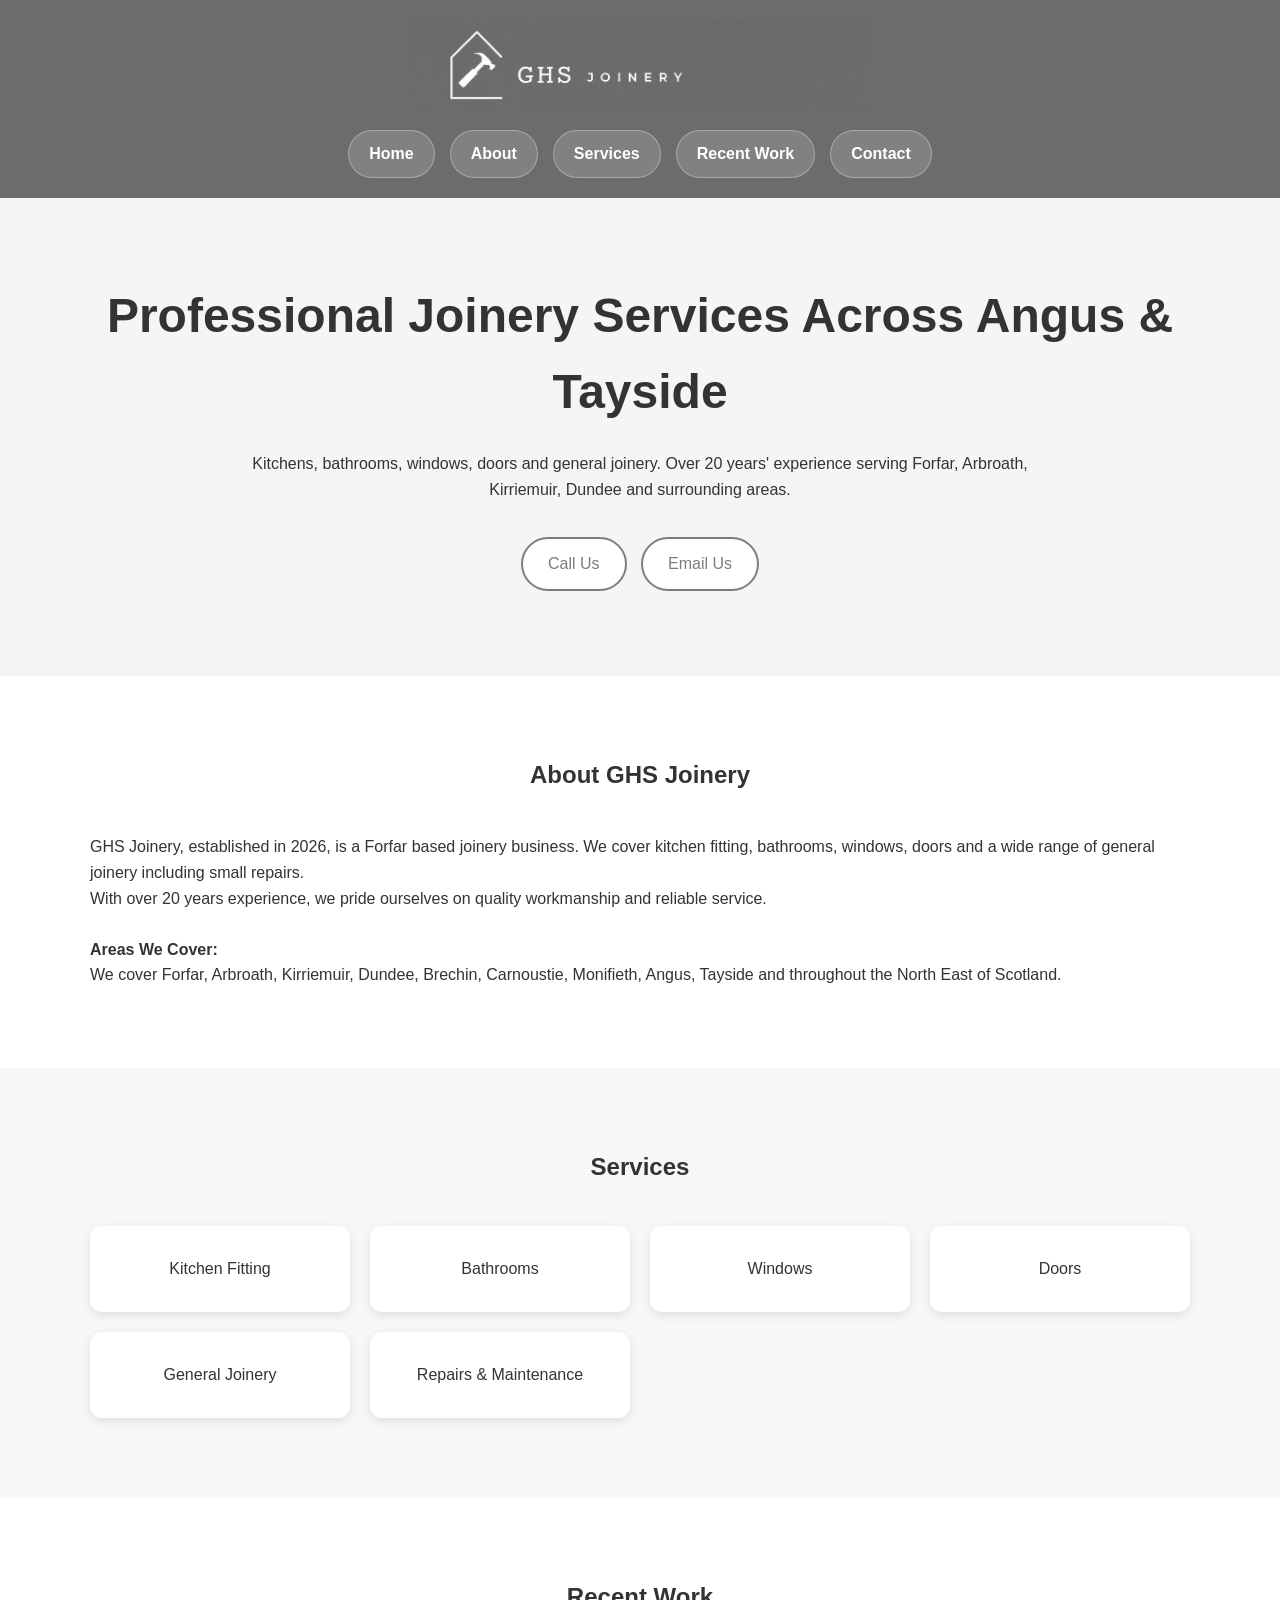
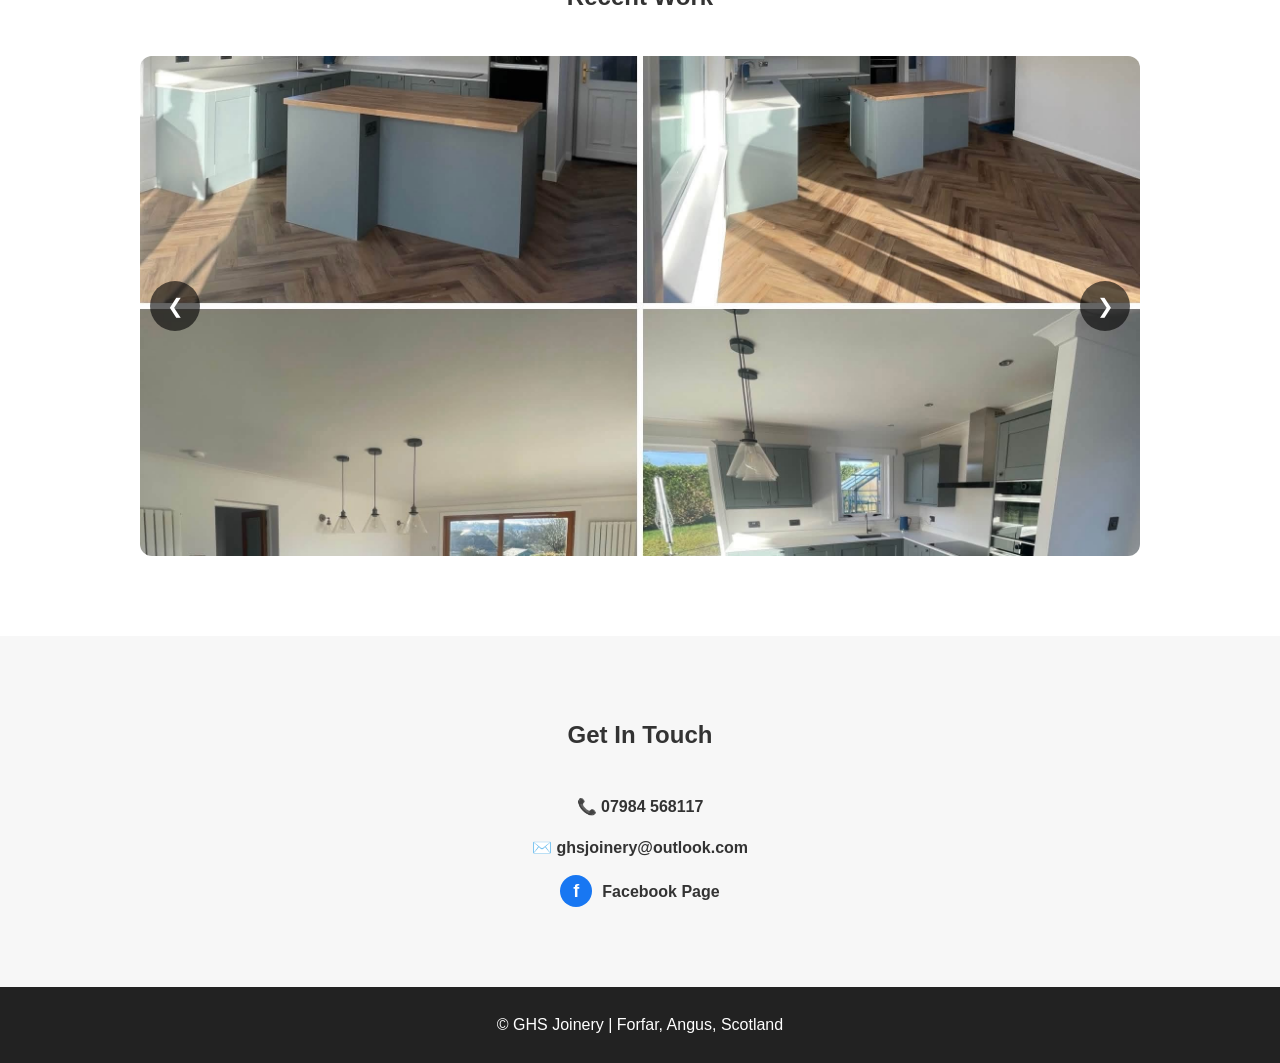
==== index.html @ 5bdf19b9 "Remove lightbox caption element Removed unused lightbox caption element from DOM." ====
<!DOCTYPE html>
<html lang="en">
<head>
<meta charset="UTF-8">
<meta name="viewport" content="width=device-width, initial-scale=1.0">

<title>Joiner Forfar | Kitchens, Bathrooms & General Joinery | GHS Joinery</title>

<meta name="description"
content="GHS Joinery is a Forfar based joinery business covering Angus, Dundee, Arbroath and Kirriemuir. Kitchens, bathrooms, doors, windows and general joinery.">

<link rel="stylesheet" href="style.css">
</head>

     
<body id="top">

<header class="site-header">

    
  <img src="logo web.png" alt="GHS Joinery Logo" class="logo-desktop">
  <img src="logo mobile.png" alt="GHS Joineryy Logo" class="logo-mobile">

<nav aria-label="Main Navigation">
  <ul class="nav-menu">
    <li><a href="#hero">Home</a></li>
    <li><a href="#about">About</a></li>
    <li><a href="#services">Services</a></li>
    <li><a href="#gallery">Recent Work</a></li>
    <li><a href="#contact">Contact</a></li>
  </ul>
</nav>
        

</header>
<main id="main-content">
<section class="hero" id="hero">

    <div class="hero-content">

        <h1>Professional Joinery Services Across Angus & Tayside</h1>

        <p>
            Kitchens, bathrooms, windows, doors and general joinery.
            Over 20 years' experience serving Forfar, Arbroath,
            Kirriemuir, Dundee and surrounding areas.
        </p>

        <div class="hero-buttons">
            <a href="tel:07984568117"
               class="button button-outline" aria-label="Call Us">
                Call Us
            </a>
            

            <a href="mailto:ghsjoinery@outlook.com"
               class="button button-outline" aria-label="Email Us">
                Email Us
            </a>

        </div>

    </div>

</section>

<section id="about" class="section">

    <div class="container">

        <h2>About GHS Joinery</h2>

        <p>
            GHS Joinery, established in 2026, is a Forfar based joinery business.
            We cover kitchen fitting, bathrooms, windows, doors and a wide range
            of general joinery including small repairs.
        </p>

        <p>
            With over 20 years experience, we pride ourselves on quality
            workmanship and reliable service.
        </p>
         <br>
        <h4>Areas We Cover:</h4>
        <p>
            We cover Forfar, Arbroath, Kirriemuir, Dundee, Brechin,
          Carnoustie, Monifieth, Angus, Tayside and throughout
            the North East of Scotland.
        </p>

    </div>

</section>

<section id="services" class="section grey">

    <div class="container">

        <h2>Services</h2>

        <div class="services">

            <div class="card">Kitchen Fitting</div>
            <div class="card">Bathrooms</div>
            <div class="card">Windows</div>
            <div class="card">Doors</div>
            <div class="card">General Joinery</div>
            <div class="card">Repairs & Maintenance</div>

        </div>

    </div>

</section>

<section id="gallery" class="section">

    <div class="container">

        <h2>Recent Work</h2>

        <div class="carousel">

            <button class="carousel-btn prev" aria-label="Previous image">&#10094;</button>

            <div class="carousel-track-container">

                <div class="carousel-track">

                    <img src="images/gallery1.jpg" alt="selection of completed joinery projects by GHS Joinery">
                    <img src="images/galleryKitchen1.jpg" alt="Grey completed Kitchen with tall apliance cupboard and oak island">
                    <img src="images/galleryKitchen2.jpg" alt="Completed Kitchen different view">
                    <img src="images/galleryKitchen3.jpg" alt="Straigh completed Kitchen with integrated fridge and oven">
                    <img src="images/galleryUtility.jpg" alt="Utility">
                    <img src="images/galleryIsland.jpg" alt="A Kitchen Island">
                    <img src="images/galleryBathroom.jpg" alt="Bathroom with half height tile effect wet wall then full wet wall in bath/shower">
                    <img src="images/galleryBathroom2.jpg" alt="Bathroom shower cubicle">
                    <img src="images/galleryBathroom3.jpg" alt="bathroom different view with wet wall and toilet/sink">
                    <img src="images/galleryBathroom5.jpg" alt="Bathroom with full wet wall">
                    <img src="images/galleryBathroom4.jpg" alt="Bathroom different view showing bath with full wet wall">

                    <img src="images/gallerySummerHouse.jpg" alt="Summer House">
                    <img src="images/gallerySummerHouse2.jpg" alt="Different view of summer house">
                    <img src="images/galleryDoor.jpg" alt="Fitted Oak Door">


                </div>

            </div>

            <button class="carousel-btn next" aria-label="Next image">&#10095;</button>

        </div>

    </div>

</section>
    
   

<section id="contact" class="section grey">

    <div class="container">

        <h2>Get In Touch</h2>

        <div class="contact-links">

            <a href="tel:07984568117" aria-label="call GHS Joinery">
                📞 07984 568117
            </a>

            <a href="mailto:ghsjoinery@outlook.com" aria-label="Email GHS Joinery">
                ✉️ ghsjoinery@outlook.com
            </a>

            <a href="https://www.facebook.com/share/194Lu3kECB/?mibextid=wwXIfr"
             target="_blank"
             class="facebook-link" aria-label="Visit our Facebook page">
                   <span class="facebook-circle" aria-hidden="true">f</span>
                   <span>Facebook Page</span>
            </a>

        </div>

    </div>

</section>
<div id="lightbox" class="lightbox" role="dialog" aria-modal="true"
     aria-label="Image viewer">

    <button class="lightbox-btn lightbox-prev"
            aria-label="Previous image">
        ❮
    </button>

    <div class="lightbox-content">

        <img id="lightbox-image"
             class="lightbox-image"
             alt="">

        

    </div>

    <button class="lightbox-btn lightbox-next"
            aria-label="Next image">
        ❯
    </button>

    <button class="lightbox-close"
            aria-label="Close image viewer">
        &times;
    </button>

</div>
</main>
    <a href="#top" class="back-to-top" aria-label="Back to top">↑</a>
<footer>

    <p>
        © GHS Joinery | Forfar, Angus, Scotland
    </p>

</footer>


     
   

   

  <script>

/* Back To Top */

const topButton = document.querySelector('.back-to-top');

window.addEventListener('scroll', () => {

    if(window.scrollY > 400){

        topButton.style.opacity = '1';
        topButton.style.pointerEvents = 'auto';

    } else {

        topButton.style.opacity = '0';
        topButton.style.pointerEvents = 'none';

    }

});

/* Carousel */

const track = document.querySelector('.carousel-track');
const slides = document.querySelectorAll('.carousel-track img');

if(track && slides.length){

let currentSlide = 0;

function updateSlide(){
    track.style.transform =
        `translateX(-${currentSlide * 100}%)`;
}

document.querySelector('.next').addEventListener('click', () => {

    currentSlide++;

    if(currentSlide >= slides.length){
        currentSlide = 0;
    }

    updateSlide();

})
};

document.querySelector('.prev').addEventListener('click', () => {

    currentSlide--;

    if(currentSlide < 0){
        currentSlide = slides.length - 1;
    }

    updateSlide();

});

setInterval(() => {

    currentSlide++;

    if(currentSlide >= slides.length){
        currentSlide = 0;
    }

    updateSlide();

}, 5000);

/* Lightbox */

const lightbox = document.getElementById('lightbox');
const lightboxImage = document.getElementById('lightbox-image');


const nextImageBtn =
    document.querySelector('.lightbox-next');

const prevImageBtn =
    document.querySelector('.lightbox-prev');

const closeBtn =
    document.querySelector('.lightbox-close');

let currentImage = 0;

slides.forEach((img,index) => {

    img.addEventListener('click', () => {

        currentImage = index;

        lightboxImage.src = slides[currentImage].src;
     lightboxImage.alt = slides[currentImage].alt;
     

        lightbox.style.display = 'flex';

    });

});

function showImage(){

      lightboxImage.src = slides[currentImage].src;
      lightboxImage.alt = slides[currentImage].alt;
    

}

nextImageBtn.addEventListener('click', (e) => {

    e.stopPropagation();

    currentImage++;

    if(currentImage >= slides.length){
        currentImage = 0;
    }

    showImage();

});

prevImageBtn.addEventListener('click', (e) => {

    e.stopPropagation();

    currentImage--;

    if(currentImage < 0){
        currentImage = slides.length - 1;
    }

    showImage();

});

closeBtn.addEventListener('click', () => {

    lightbox.style.display = 'none';

});

lightbox.addEventListener('click', (e) => {

    if(e.target === lightbox){

        lightbox.style.display = 'none';

    }

});

document.addEventListener('keydown', (e) => {

    if(lightbox.style.display === 'flex'){

        if(e.key === 'ArrowRight'){
            nextImageBtn.click();
        }

        if(e.key === 'ArrowLeft'){
            prevImageBtn.click();
        }

        if(e.key === 'Escape'){
            lightbox.style.display = 'none';
        }

    }

});

</script>
   

    <script type="application/ld+json">
{
  "@context":"https://schema.org",
  "@type":"LocalBusiness",
  "name":"GHS Joinery",
  "telephone":"07984568117",
  "email":"ghsjoinery@outlook.com",
  "address":{
    "@type":"PostalAddress",
    "addressLocality":"Forfar",
    "addressRegion":"Angus",
    "addressCountry":"GB"
  },
  "areaServed":[
    "Forfar",
    "Arbroath",
    "Kirriemuir",
    "Dundee",
    "Angus",
    "Tayside"
  ]
}
</script>
</body>
</html>
---- style.css ----
* {
    margin: 0;
    padding: 0;
    box-sizing: border-box;
}

html {
    scroll-behavior: smooth;
}

body {
    font-family: Arial, sans-serif;
    color: #333;
    line-height: 1.6;
    background: #ffffff;
}

/* =========================
   HEADER
========================= */

.site-header {
    background: #6c6c6c;
    display: flex;
    flex-direction: column;
    align-items: center;
    padding: 20px;
}

/* Desktop logo */
.logo-desktop {
    display: block;
    height: 90px;
    width: auto;
}

/* Hidden until mobile */
.logo-mobile {
    display: none;
}

/* =========================
   NAVIGATION
========================= */

.nav-menu {
    list-style: none;
    display: flex;
    justify-content: center;
    flex-wrap: wrap;
    gap: 15px;
    margin-top: 20px;
    padding: 0;
}

.nav-menu li {
    list-style: none;
}

.nav-menu a {
    display: block;
    padding: 10px 20px;
    background: rgba(255,255,255,0.15);
    border: 1px solid rgba(255,255,255,0.3);
    border-radius: 25px;
    color: white;
    text-decoration: none;
    font-weight: 600;
    transition: all 0.3s ease;
}

.nav-menu a:hover {
    background: white;
    color: #7d7d7d;
}

/* =========================
   back to top
========================= */

.back-to-top{
    position:fixed;
    bottom:25px;
    right:25px;

    width:55px;
    height:55px;

    display:flex;
    align-items:center;
    justify-content:center;

    background:#6c6c6c;
    color:white;

    border-radius:50%;
    text-decoration:none;

    font-size:24px;
    font-weight:bold;

    box-shadow:0 4px 15px rgba(0,0,0,0.25);

    z-index:999;
    opacity: 0;
    pointer-events: none;
    
    transition:
        transform 0.3s ease,
        background 0.3s ease,
        opacity 0.3s ease;
}


.back-to-top:hover{
    background:#4d4d4d;
    transform:translateY(-4px);
}

.back-to-top:active{
    transform:translateY(-1px);
}
/* =========================
   HERO
========================= */

.hero {
    text-align: center;
    padding: 80px 20px;
    background: #f5f5f5;
}

.hero h1 {
    font-size: 3rem;
    margin-bottom: 20px;
}

.hero p {
    max-width: 800px;
    margin: 0 auto;
}

.hero-buttons {
    margin-top: 30px;
}

.button {
    display: inline-block;
    background: #7d7d7d;
    color: white;
    text-decoration: none;
    padding: 12px 25px;
    border-radius: 30px;
    margin: 5px;
}

.button-outline {
    background: white;
    border: 2px solid #7d7d7d;
    color: #7d7d7d;
}


button:focus,
a:focus{
    outline:3px solid #005fcc;
    outline-offset:2px;
}

/* =========================
   SECTIONS
========================= */

.section {
    padding: 80px 20px;
}

.container {
    max-width: 1100px;
    margin: auto;
}

.grey {
    background: #f7f7f7;
}

h2 {
    text-align: center;
    margin-bottom: 40px;
}

/* =========================
   SERVICES
========================= */

.services {
    display: grid;
    grid-template-columns: repeat(auto-fit, minmax(250px, 1fr));
    gap: 20px;
}

.card {
    background: white;
    padding: 30px;
    border-radius: 12px;
    text-align: center;
    box-shadow: 0 3px 10px rgba(0,0,0,0.1);
}

/* =========================
   GALLERY
========================= */


.carousel{
    position:relative;
    max-width:1000px;
    margin:auto;
}

.carousel-track-container{
    overflow:hidden;
    border-radius:12px;
}

.carousel-track{
    display:flex;
    transition:transform 0.5s ease;
}

.carousel-track img{
    min-width:100%;
    height:500px;
    object-fit:cover;
}

.carousel-btn{
    position:absolute;
    top:50%;
    transform:translateY(-50%);
    background:rgba(0,0,0,0.6);
    color:white;
    border:none;
    width:50px;
    height:50px;
    cursor:pointer;
    border-radius:50%;
    z-index:10;
    font-size:20px;
}

.prev{
    left:10px;
}

.next{
    right:10px;
}

.carousel-btn:hover{
    background:#555;
}

@media(max-width:768px){

    .carousel-track img{
        height:300px;
    }

}

.lightbox{
    display:none;
    position:fixed;
    top:0;
    left:0;

    width:100%;
    height:100%;

    background:rgba(0,0,0,0.95);

    justify-content:center;
    align-items:center;

    z-index:9999;
}

.lightbox-image{
    max-width:90%;
    max-height:90%;
    border-radius:10px;
}

.lightbox-btn{
    position:absolute;
    top:50%;
    transform:translateY(-50%);

    background:rgba(255,255,255,0.15);
    color:white;

    border:none;

    width:60px;
    height:60px;

    cursor:pointer;

    border-radius:50%;

    font-size:30px;

    transition:0.3s;
}

.lightbox-btn:hover{
    background:rgba(255,255,255,0.3);
}

.lightbox-prev{
    left:20px;
}

.lightbox-next{
    right:20px;
}

.lightbox-close{
    position:absolute;
    top:20px;
    right:30px;

    color:white;
    font-size:50px;

    cursor:pointer;
}
.lightbox-content{
    display:flex;
    flex-direction:column;
    align-items:center;
    max-width:90%;
}

.lightbox-caption{
    margin-top:15px;
    color:white;
    text-align:center;
    font-size:16px;
    max-width:800px;
}

.carousel-track img{
    cursor:pointer;
}
/* =========================
   CONTACT
========================= */

.contact-links {
    display: flex;
    flex-direction: column;
    align-items: center;
    gap: 15px;
}

.contact-links a {
    text-decoration: none;
    color: #333;
    font-weight: bold;
}
.facebook-link{
    display:flex;
    align-items:center;
    justify-content:center;
    gap:10px;
    color:#1877f2;
    text-decoration:none;
    font-weight:bold;
}

.facebook-circle{
    width:32px;
    height:32px;
    border-radius:50%;
    background:#1877f2;
    color:white;
    display:flex;
    align-items:center;
    justify-content:center;
    font-family:Arial,sans-serif;
    font-size:18px;
    font-weight:bold;
    flex-shrink:0;
}
/* =========================
   FOOTER
========================= */

footer {
    background: #222;
    color: white;
    text-align: center;
    padding: 25px;
}

/* =========================
   MOBILE
========================= */

@media (max-width: 768px) {

    .logo-desktop {
        display: none;
    }

    .logo-mobile {
        display: block;
        width: 140px;
        height: auto;
    }

    .nav-menu {
        gap: 10px;
    }

    .nav-menu a {
        padding: 8px 16px;
        font-size: 14px;
    }

    .hero h1 {
        font-size: 2rem;
    }

    .gallery img {
        height: 220px;
    }
}
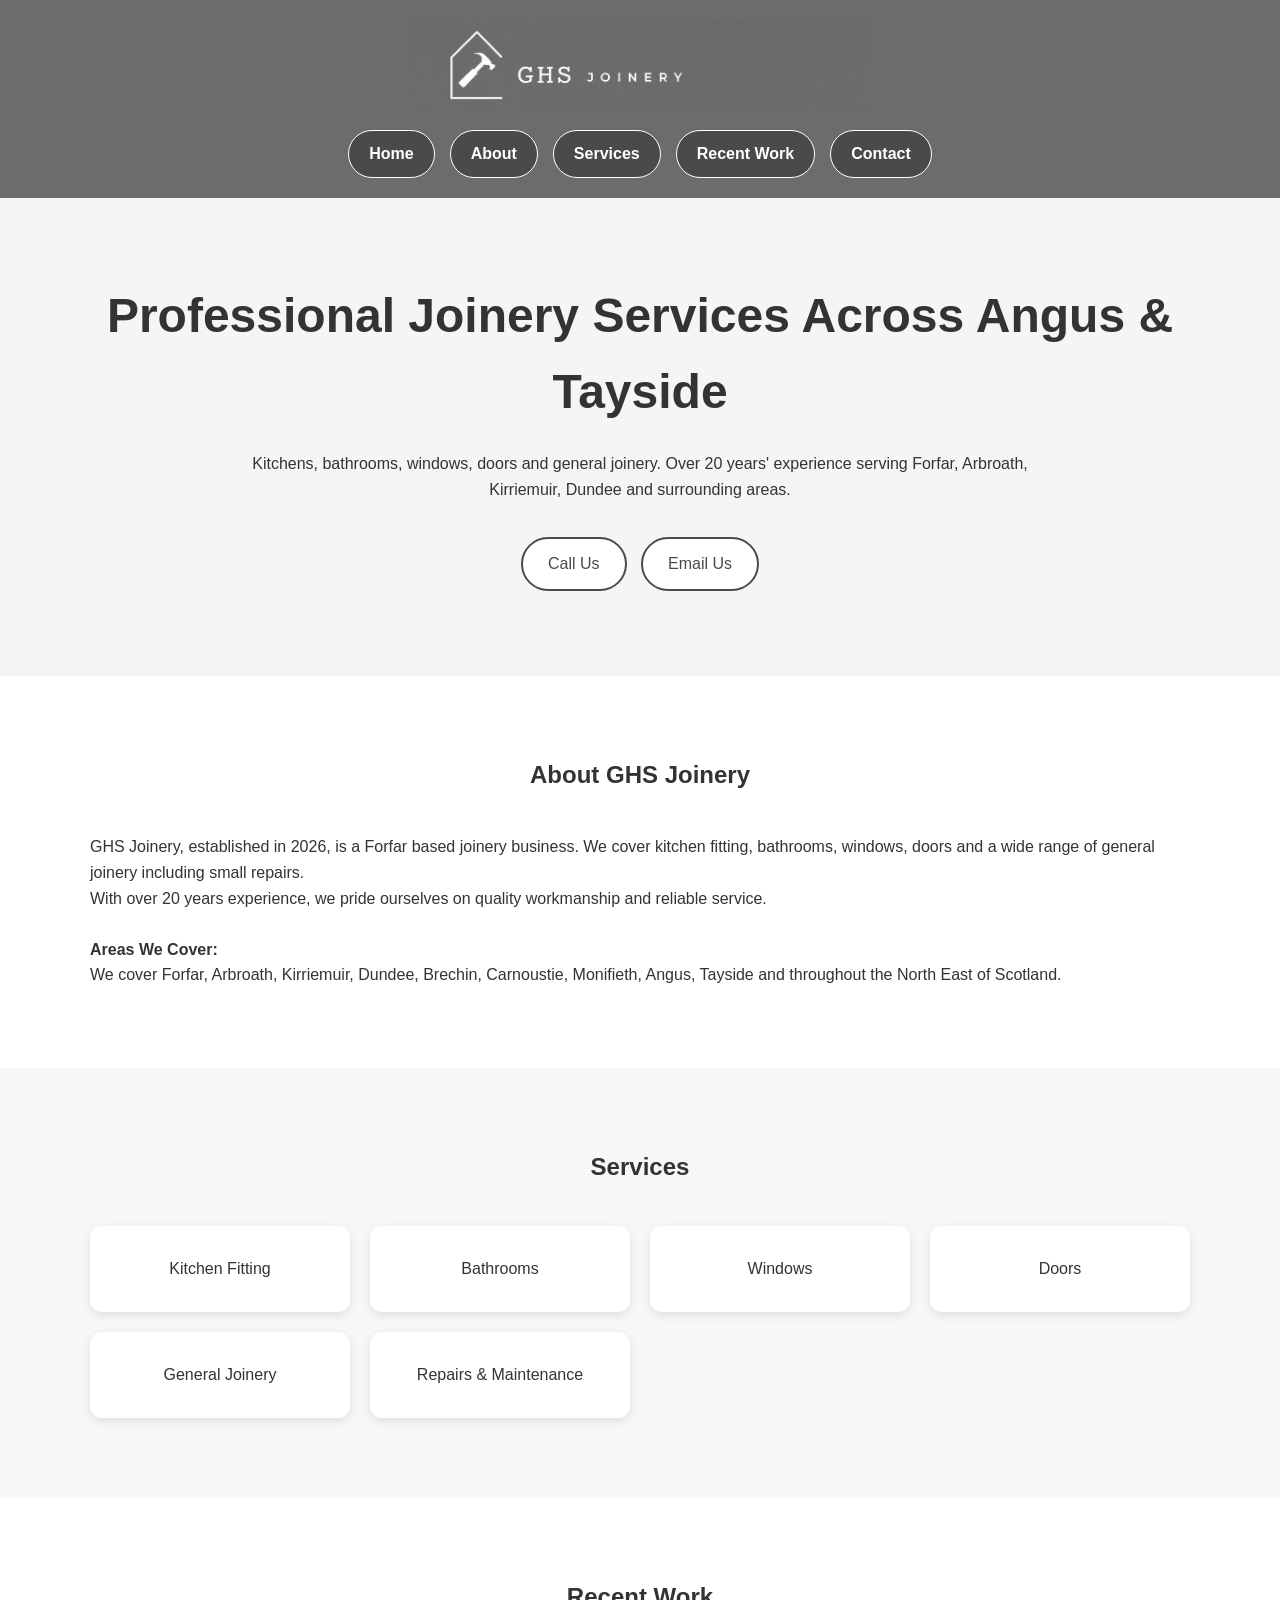
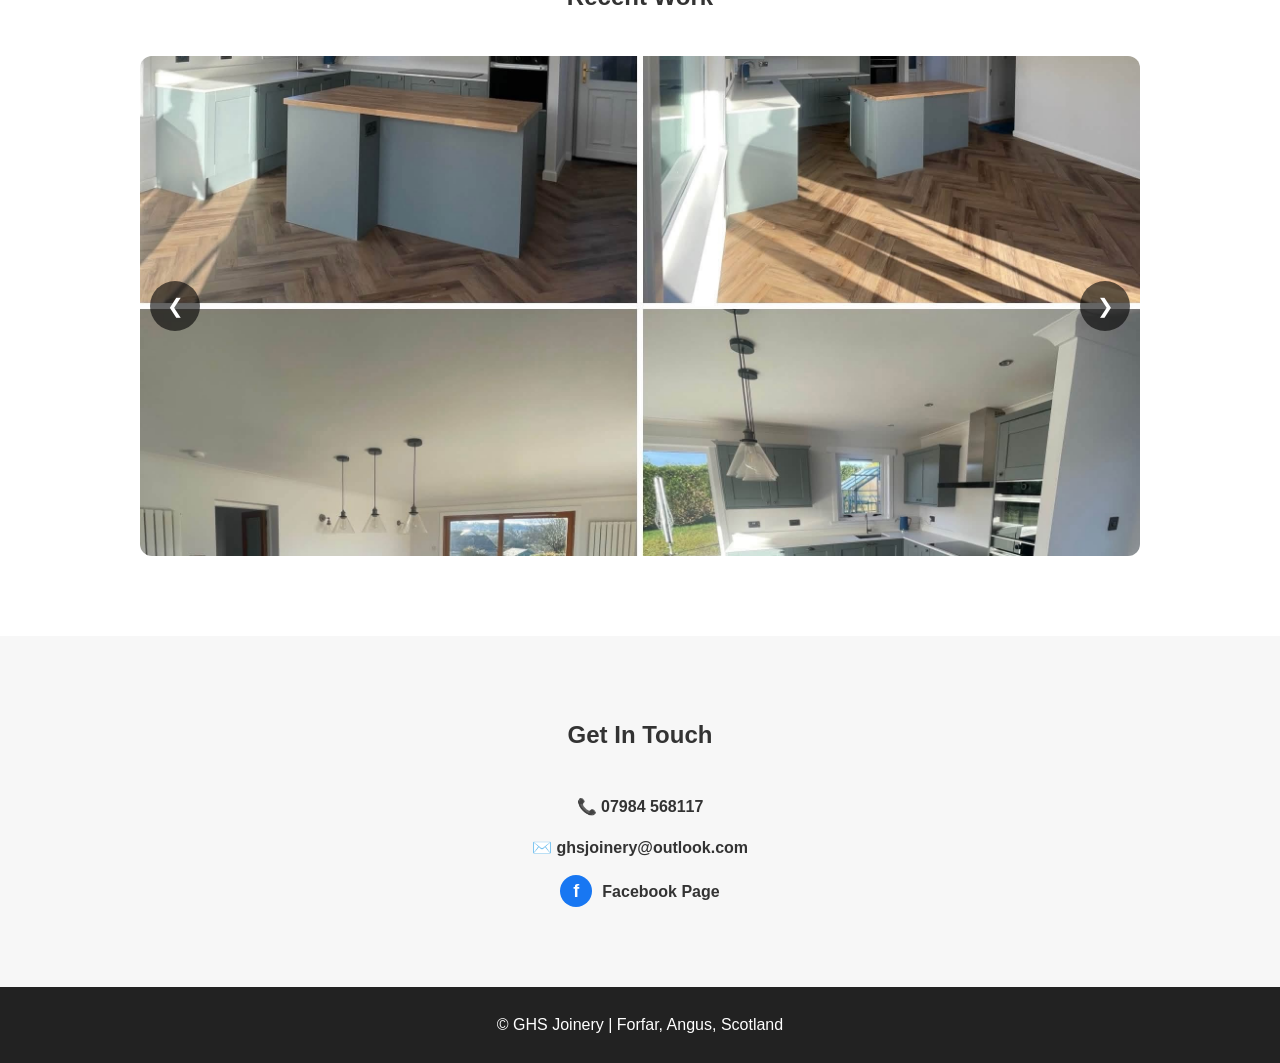
==== commit a981e5d7: "Optimize image loading in carousel Added loading and decoding attributes to image tags for better pe" ====
--- a/index.html
+++ b/index.html
@@ -127,17 +127,17 @@
 
                 <div class="carousel-track">
 
-                    <img src="images/gallery1.jpg" alt="selection of completed joinery projects by GHS Joinery">
-                    <img src="images/galleryKitchen1.jpg" alt="Grey completed Kitchen with tall apliance cupboard and oak island">
-                    <img src="images/galleryKitchen2.jpg" alt="Completed Kitchen different view">
-                    <img src="images/galleryKitchen3.jpg" alt="Straigh completed Kitchen with integrated fridge and oven">
-                    <img src="images/galleryUtility.jpg" alt="Utility">
-                    <img src="images/galleryIsland.jpg" alt="A Kitchen Island">
-                    <img src="images/galleryBathroom.jpg" alt="Bathroom with half height tile effect wet wall then full wet wall in bath/shower">
-                    <img src="images/galleryBathroom2.jpg" alt="Bathroom shower cubicle">
-                    <img src="images/galleryBathroom3.jpg" alt="bathroom different view with wet wall and toilet/sink">
-                    <img src="images/galleryBathroom5.jpg" alt="Bathroom with full wet wall">
-                    <img src="images/galleryBathroom4.jpg" alt="Bathroom different view showing bath with full wet wall">
+                    <img src="images/gallery1.jpg" loading="lazy" decoding="async" alt="selection of completed joinery projects by GHS Joinery">
+                    <img src="images/galleryKitchen1.jpg" loading="lazy" decoding="async" alt="Grey completed Kitchen with tall apliance cupboard and oak island">
+                    <img src="images/galleryKitchen2.jpg" loading="lazy" decoding="async" alt="Completed Kitchen different view">
+                    <img src="images/galleryKitchen3.jpg" loading="lazy" decoding="async" alt="Straigh completed Kitchen with integrated fridge and oven">
+                    <img src="images/galleryUtility.jpg" loading="lazy" decoding="async" alt="Utility">
+                    <img src="images/galleryIsland.jpg" loading="lazy" decoding="async" alt="A Kitchen Island">
+                    <img src="images/galleryBathroom.jpg" loading="lazy" decoding="async" alt="Bathroom with half height tile effect wet wall then full wet wall in bath/shower">
+                    <img src="images/galleryBathroom2.jpg" loading="lazy" decoding="async" alt="Bathroom shower cubicle">
+                    <img src="images/galleryBathroom3.jpg" loading="lazy" decoding="async" alt="bathroom different view with wet wall and toilet/sink">
+                    <img src="images/galleryBathroom5.jpg" loading="lazy" decoding="async" alt="Bathroom with full wet wall">
+                    <img src="images/galleryBathroom4.jpg" loading="lazy" decoding="async" alt="Bathroom different view showing bath with full wet wall">
 
                     <img src="images/gallerySummerHouse.jpg" alt="Summer House">
                     <img src="images/gallerySummerHouse2.jpg" alt="Different view of summer house">
--- a/style.css
+++ b/style.css
@@ -60,18 +60,18 @@
 .nav-menu a {
     display: block;
     padding: 10px 20px;
-    background: rgba(255,255,255,0.15);
-    border: 1px solid rgba(255,255,255,0.3);
+    background: #4a4a4a;
+    border: 1px solid #ffffff;
     border-radius: 25px;
-    color: white;
+    color: #ffffff;
     text-decoration: none;
     font-weight: 600;
     transition: all 0.3s ease;
 }
 
 .nav-menu a:hover {
-    background: white;
-    color: #7d7d7d;
+    background: #ffffff;
+    color: #333333;
 }
 
 /* =========================
@@ -90,8 +90,8 @@
     align-items:center;
     justify-content:center;
 
-    background:#6c6c6c;
-    color:white;
+    background:#333333;
+    color:#ffffff;
 
     border-radius:50%;
     text-decoration:none;
@@ -102,18 +102,17 @@
     box-shadow:0 4px 15px rgba(0,0,0,0.25);
 
     z-index:999;
-    opacity: 0;
-    pointer-events: none;
-    
+    opacity:0;
+    pointer-events:none;
+
     transition:
         transform 0.3s ease,
         background 0.3s ease,
         opacity 0.3s ease;
 }
 
-
 .back-to-top:hover{
-    background:#4d4d4d;
+    background:#000000;
     transform:translateY(-4px);
 }
 
@@ -144,29 +143,37 @@
     margin-top: 30px;
 }
 
-.button {
-    display: inline-block;
-    background: #7d7d7d;
-    color: white;
-    text-decoration: none;
-    padding: 12px 25px;
-    border-radius: 30px;
-    margin: 5px;
-}
-
-.button-outline {
-    background: white;
-    border: 2px solid #7d7d7d;
-    color: #7d7d7d;
+.button{
+    display:inline-block;
+    background:#4a4a4a;
+    color:#ffffff;
+    text-decoration:none;
+    padding:12px 25px;
+    border-radius:30px;
+    margin:5px;
+}
+
+.button:hover{
+    background:#333333;
+}
+
+.button-outline{
+    background:#ffffff;
+    border:2px solid #4a4a4a;
+    color:#4a4a4a;
+}
+
+.button-outline:hover{
+    background:#4a4a4a;
+    color:#ffffff;
 }
 
 
 button:focus,
 a:focus{
-    outline:3px solid #005fcc;
-    outline-offset:2px;
-}
-
+    outline:4px solid #005fcc;
+    outline-offset:3px;
+}
 /* =========================
    SECTIONS
 ========================= */
@@ -329,13 +336,39 @@
 .lightbox-close{
     position:absolute;
     top:20px;
-    right:30px;
-
-    color:white;
-    font-size:50px;
+    right:20px;
+
+    width:60px;
+    height:60px;
+
+    display:flex;
+    align-items:center;
+    justify-content:center;
+
+    background:rgba(0,0,0,0.75);
+    color:#ffffff;
+
+    border:2px solid #ffffff;
+    border-radius:50%;
+
+    font-size:32px;
+    font-weight:bold;
 
     cursor:pointer;
-}
+
+    z-index:10000;
+
+    transition:all 0.3s ease;
+}
+.lightbox-close:hover{
+    background:#ffffff;
+    color:#000000;
+}
+.lightbox-close:focus{
+    outline:4px solid #005fcc;
+    outline-offset:3px;
+}
+
 .lightbox-content{
     display:flex;
     flex-direction:column;
@@ -437,4 +470,13 @@
     .gallery img {
         height: 220px;
     }
-}
+
+    @media (prefers-reduced-motion: reduce) {
+
+    *{
+        scroll-behavior:auto !important;
+        transition:none !important;
+    }
+
+}
+}
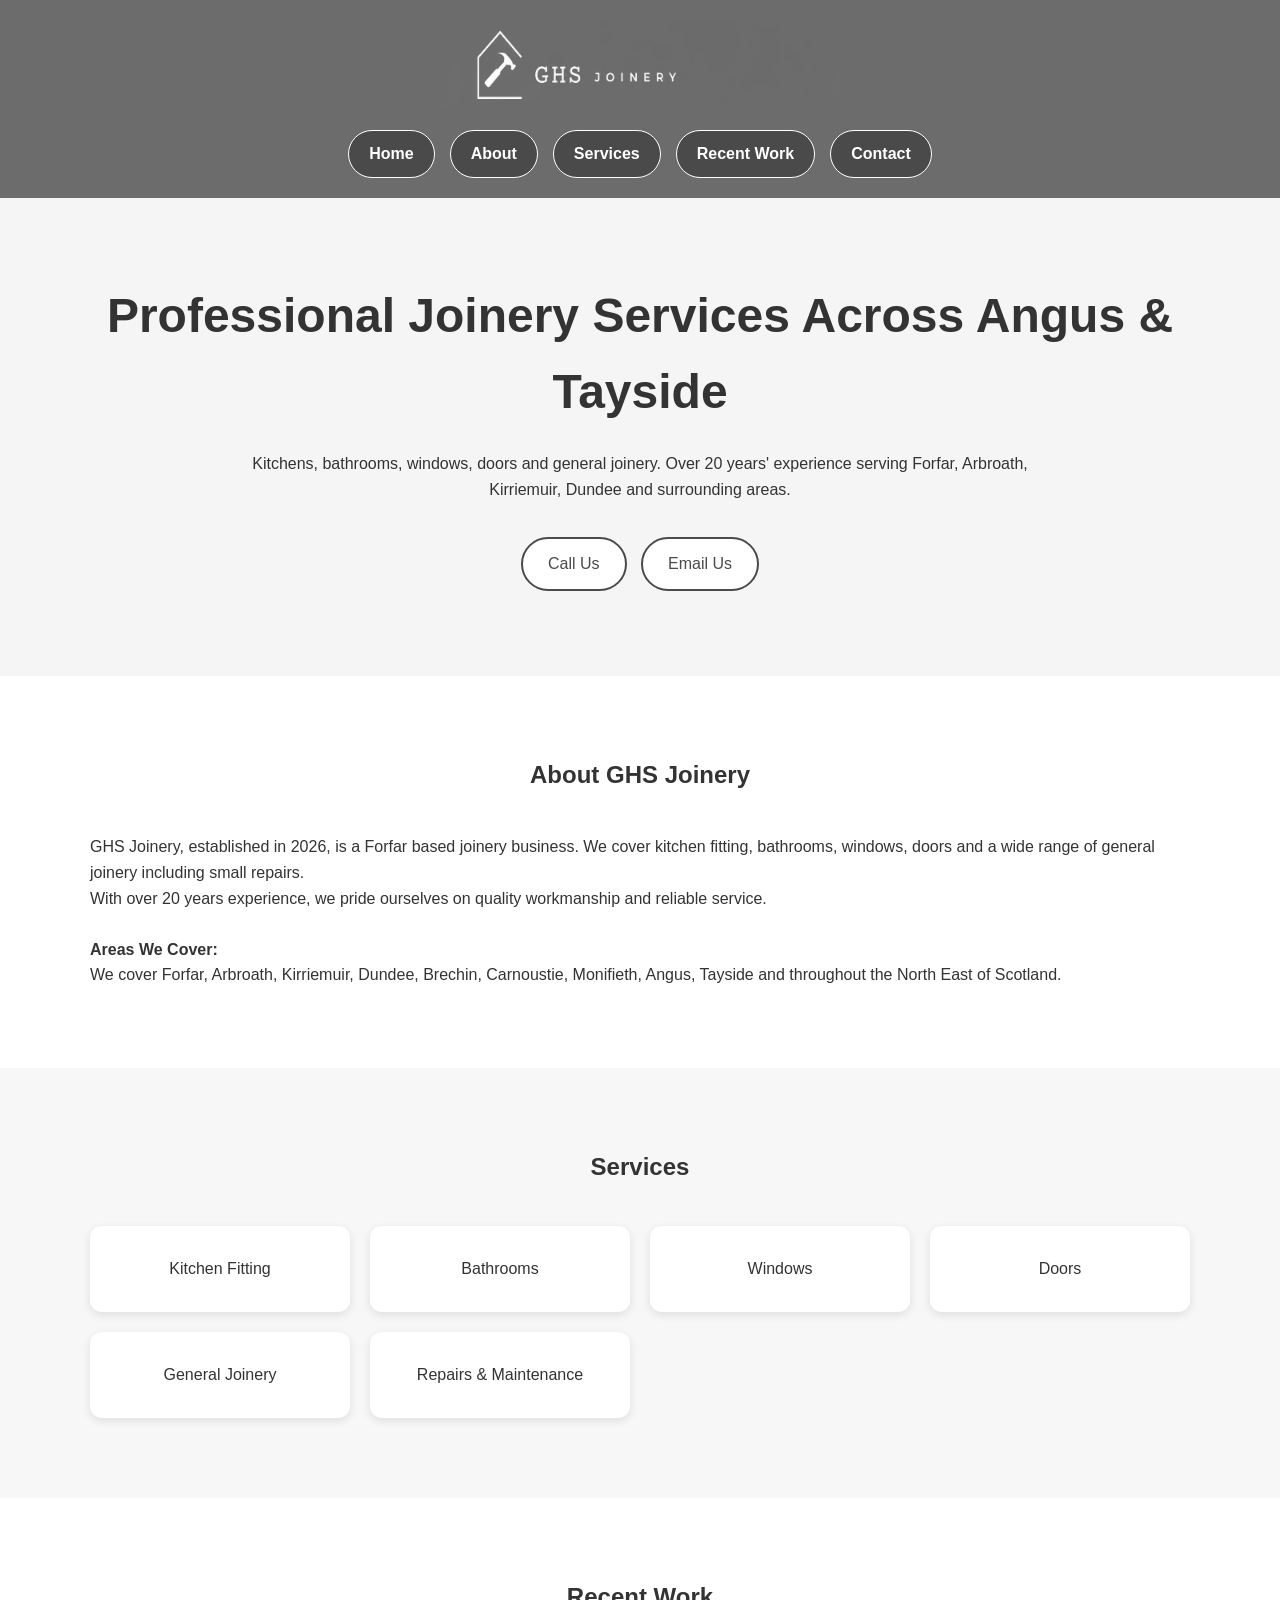
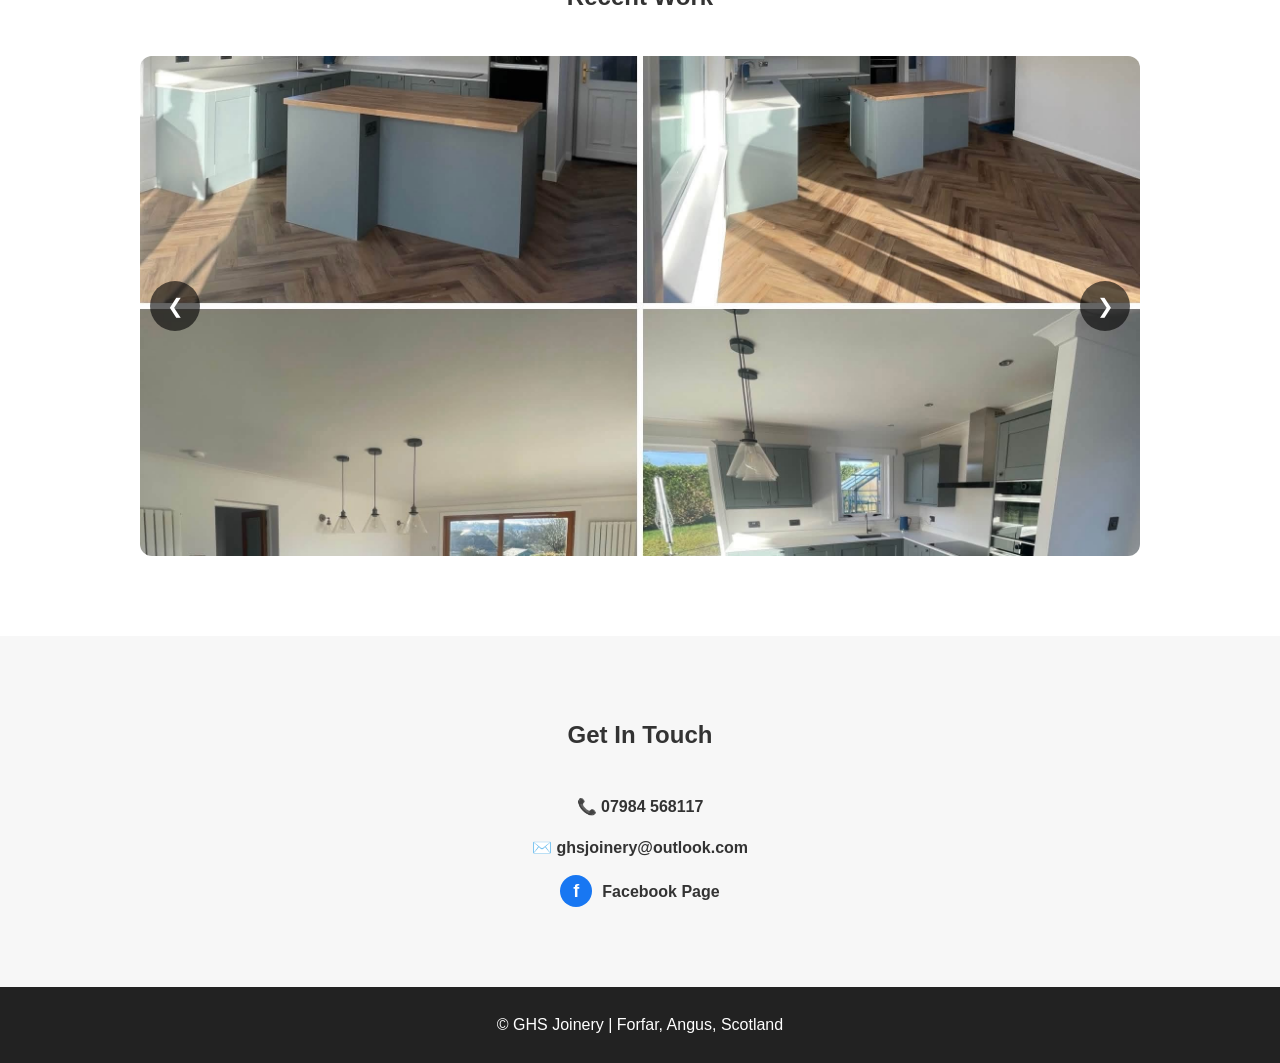
==== commit 4c3059ed: "Update index.html" ====
--- a/index.html
+++ b/index.html
@@ -3,6 +3,7 @@
 <head>
 <meta charset="UTF-8">
 <meta name="viewport" content="width=device-width, initial-scale=1.0">
+<meta name="google-site-verification" content="W9WUMWYGmBcpzXky5kHApIz0miYw2yNsmKeP39aFT2w" />
 
 <title>Joiner Forfar | Kitchens, Bathrooms & General Joinery | GHS Joinery</title>
 
@@ -18,8 +19,8 @@
 <header class="site-header">
 
     
-  <img src="logo web.png" alt="GHS Joinery Logo" class="logo-desktop">
-  <img src="logo mobile.png" alt="GHS Joineryy Logo" class="logo-mobile">
+  <img src="logoweb.webp" alt="GHS Joinery Logo" class="logo-desktop">
+  <img src="logomobile.webp" alt="GHS Joineryy Logo" class="logo-mobile">
 
 <nav aria-label="Main Navigation">
   <ul class="nav-menu">
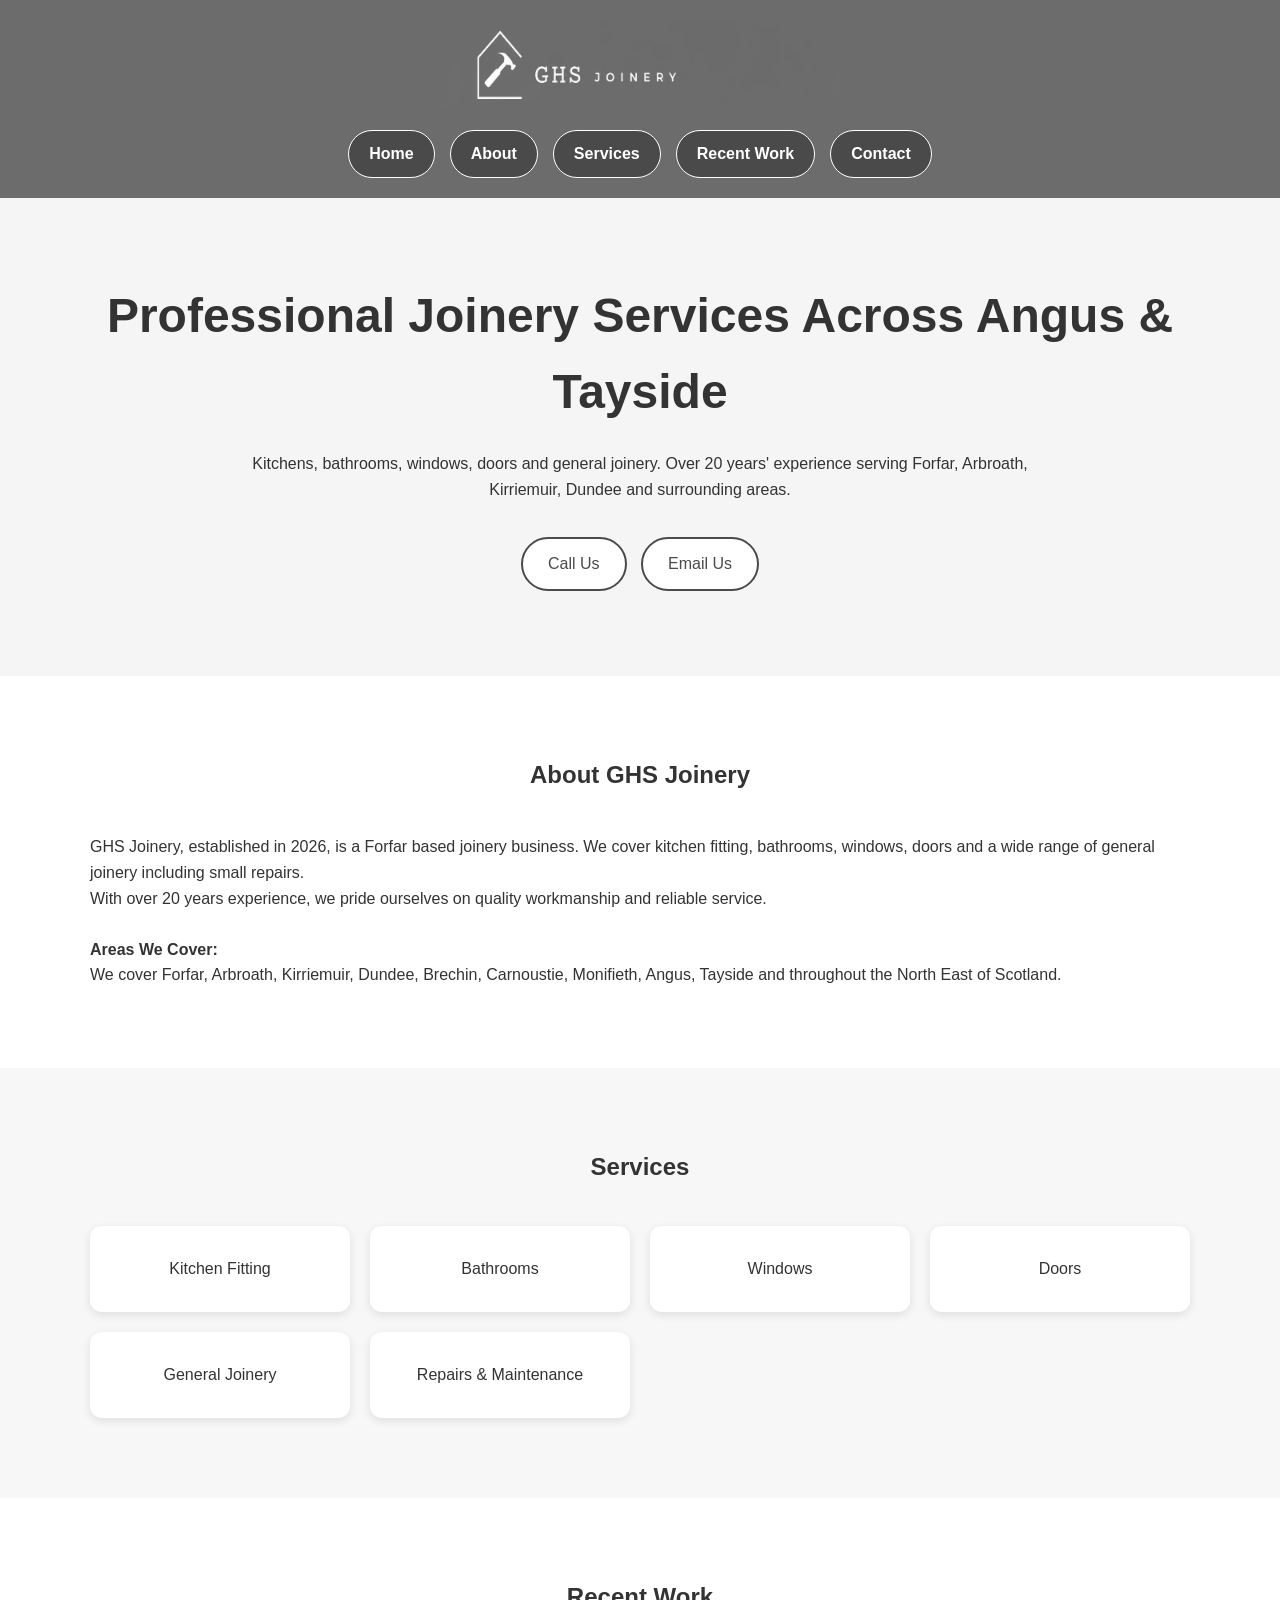
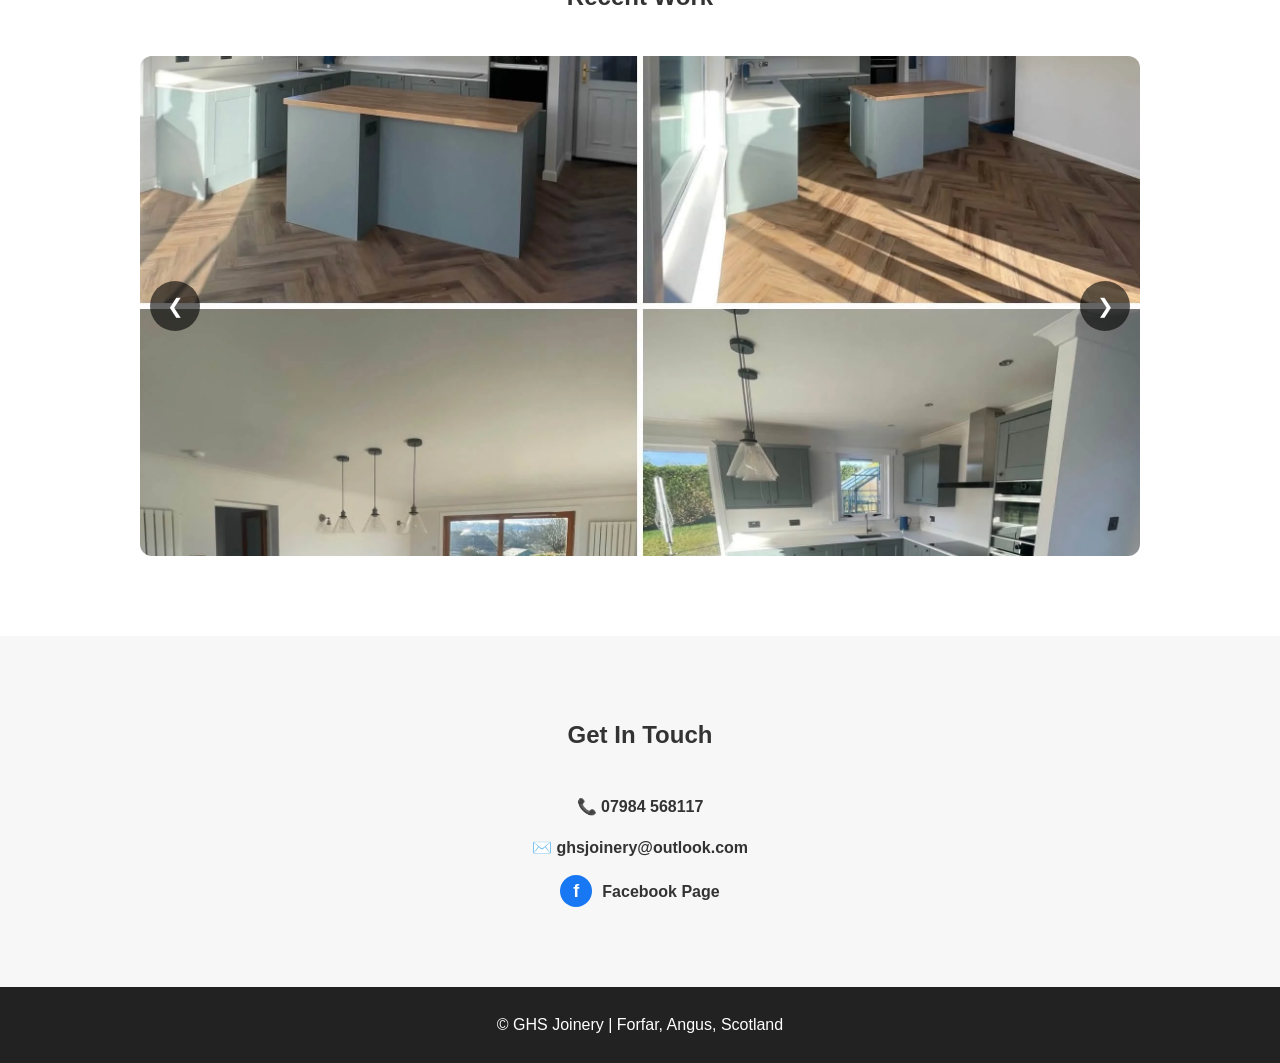
==== commit 3c84d8c2: "Convert image formats from JPEG to WEBP Replaced JPEG images with WEBP format for better performance" ====
--- a/index.html
+++ b/index.html
@@ -128,21 +128,21 @@
 
                 <div class="carousel-track">
 
-                    <img src="images/gallery1.jpg" loading="lazy" decoding="async" alt="selection of completed joinery projects by GHS Joinery">
-                    <img src="images/galleryKitchen1.jpg" loading="lazy" decoding="async" alt="Grey completed Kitchen with tall apliance cupboard and oak island">
-                    <img src="images/galleryKitchen2.jpg" loading="lazy" decoding="async" alt="Completed Kitchen different view">
-                    <img src="images/galleryKitchen3.jpg" loading="lazy" decoding="async" alt="Straigh completed Kitchen with integrated fridge and oven">
-                    <img src="images/galleryUtility.jpg" loading="lazy" decoding="async" alt="Utility">
-                    <img src="images/galleryIsland.jpg" loading="lazy" decoding="async" alt="A Kitchen Island">
-                    <img src="images/galleryBathroom.jpg" loading="lazy" decoding="async" alt="Bathroom with half height tile effect wet wall then full wet wall in bath/shower">
-                    <img src="images/galleryBathroom2.jpg" loading="lazy" decoding="async" alt="Bathroom shower cubicle">
-                    <img src="images/galleryBathroom3.jpg" loading="lazy" decoding="async" alt="bathroom different view with wet wall and toilet/sink">
-                    <img src="images/galleryBathroom5.jpg" loading="lazy" decoding="async" alt="Bathroom with full wet wall">
-                    <img src="images/galleryBathroom4.jpg" loading="lazy" decoding="async" alt="Bathroom different view showing bath with full wet wall">
-
-                    <img src="images/gallerySummerHouse.jpg" alt="Summer House">
-                    <img src="images/gallerySummerHouse2.jpg" alt="Different view of summer house">
-                    <img src="images/galleryDoor.jpg" alt="Fitted Oak Door">
+                    <img src="images/gallery1.webp" loading="lazy" decoding="async" alt="selection of completed joinery projects by GHS Joinery">
+                    <img src="images/galleryKitchen1.webp" loading="lazy" decoding="async" alt="Grey completed Kitchen with tall apliance cupboard and oak island">
+                    <img src="images/galleryKitchen2.webp" loading="lazy" decoding="async" alt="Completed Kitchen different view">
+                    <img src="images/galleryKitchen3.webp" loading="lazy" decoding="async" alt="Straigh completed Kitchen with integrated fridge and oven">
+                    <img src="images/galleryUtility.webp" loading="lazy" decoding="async" alt="Utility">
+                    <img src="images/galleryIsland.webp" loading="lazy" decoding="async" alt="A Kitchen Island">
+                    <img src="images/galleryBathroom.webp" loading="lazy" decoding="async" alt="Bathroom with half height tile effect wet wall then full wet wall in bath/shower">
+                    <img src="images/galleryBathroom2.webp" loading="lazy" decoding="async" alt="Bathroom shower cubicle">
+                    <img src="images/galleryBathroom3.webp" loading="lazy" decoding="async" alt="bathroom different view with wet wall and toilet/sink">
+                    <img src="images/galleryBathroom5.webp" loading="lazy" decoding="async" alt="Bathroom with full wet wall">
+                    <img src="images/galleryBathroom4.webp" loading="lazy" decoding="async" alt="Bathroom different view showing bath with full wet wall">
+
+                    <img src="images/gallerySummerHouse.webp" alt="Summer House">
+                    <img src="images/gallerySummerHouse2.webp" alt="Different view of summer house">
+                    <img src="images/galleryDoor.webp" alt="Fitted Oak Door">
 
 
                 </div>
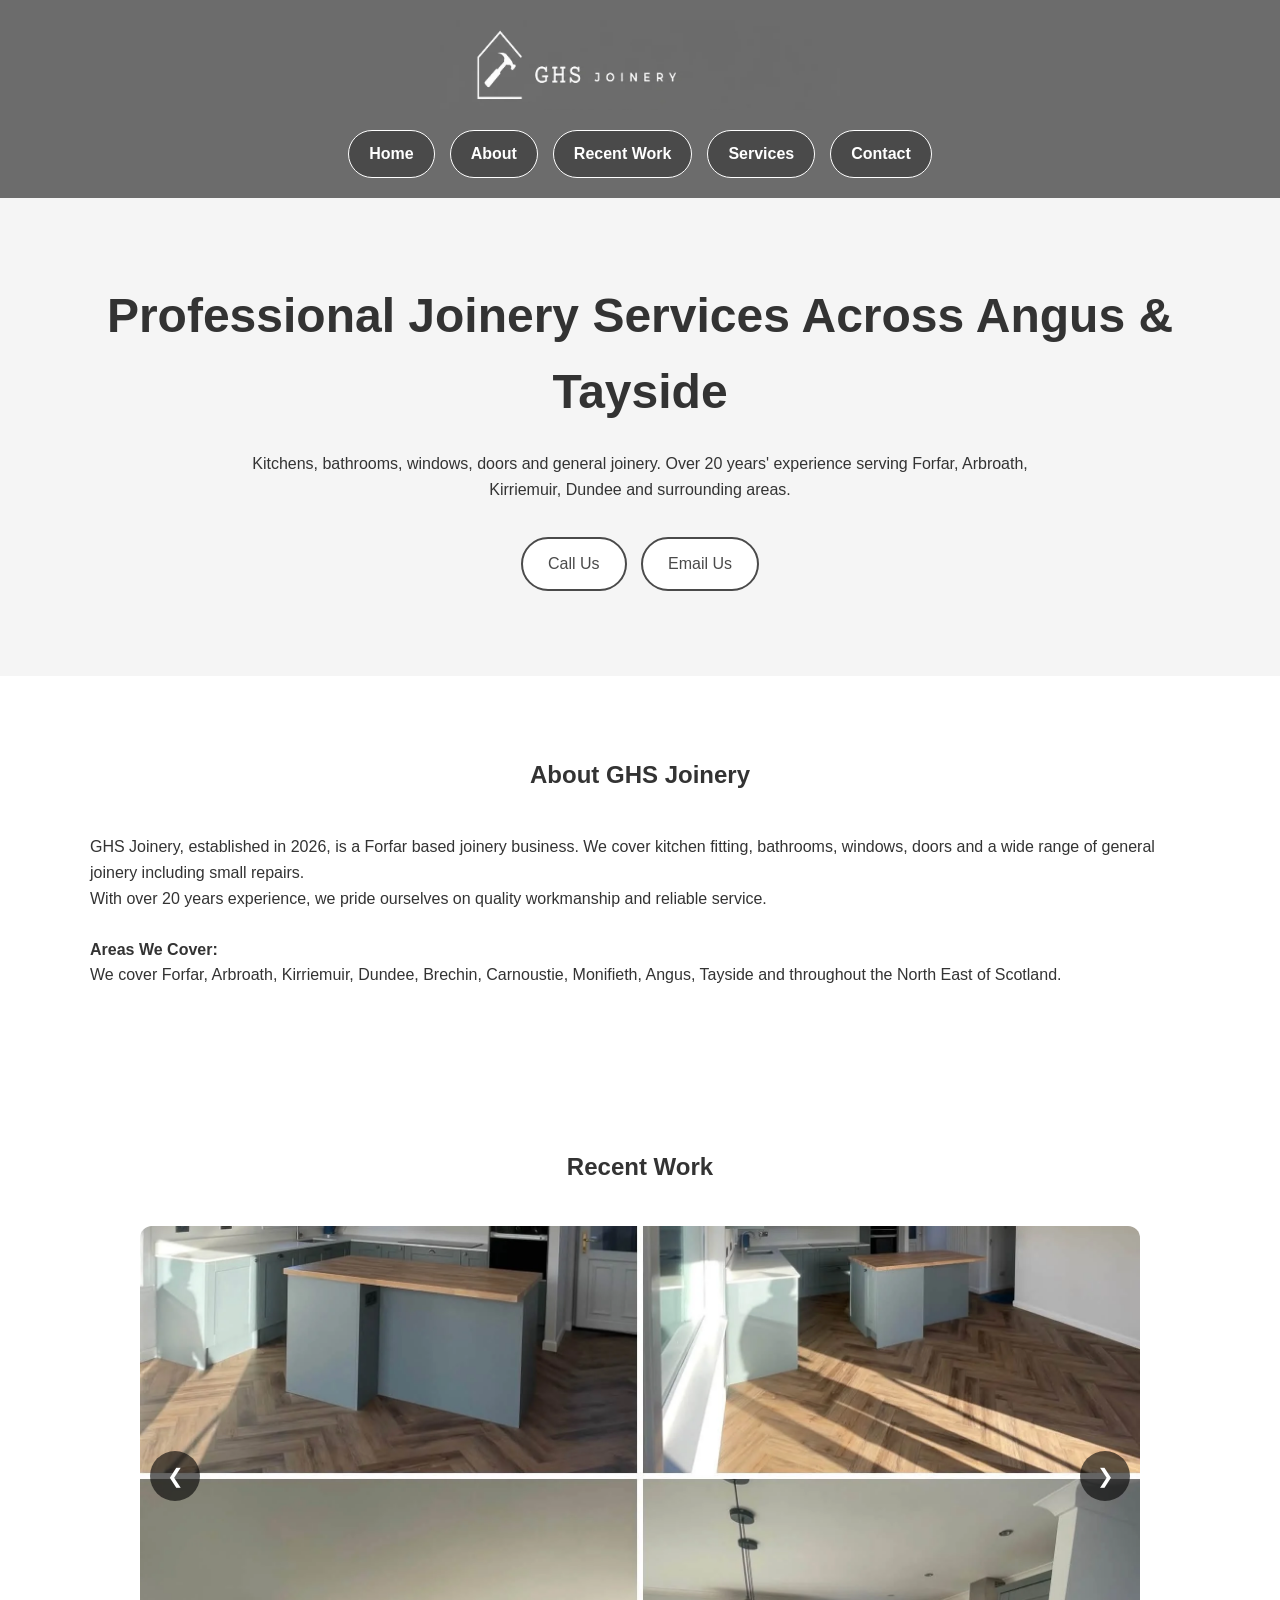
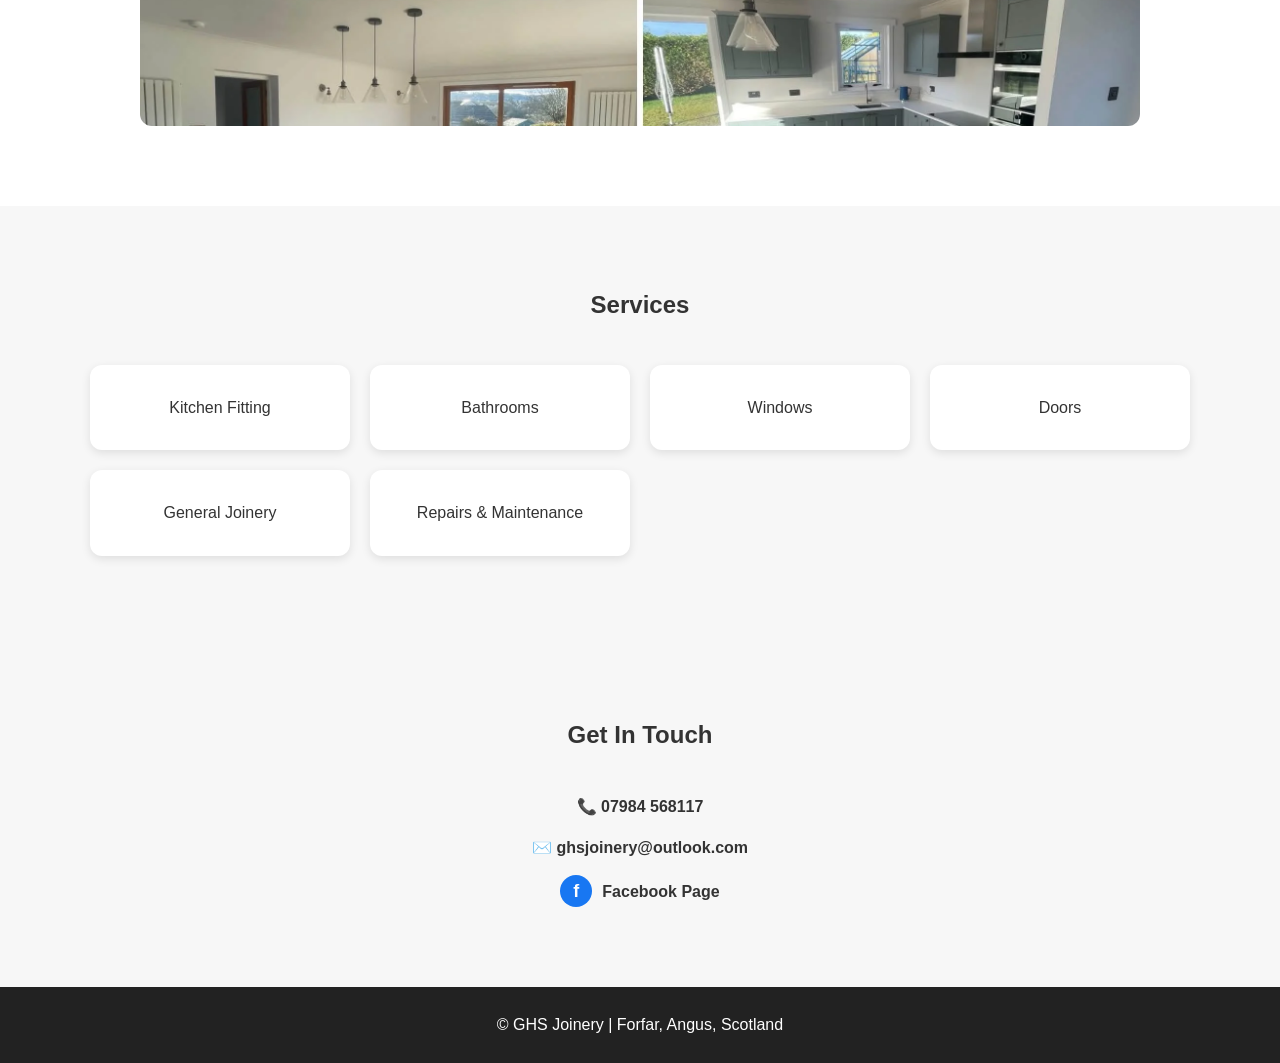
==== commit b3d22d45: "Restore services section in index.html Reintroduced the services section with service offerings." ====
--- a/index.html
+++ b/index.html
@@ -26,8 +26,8 @@
   <ul class="nav-menu">
     <li><a href="#hero">Home</a></li>
     <li><a href="#about">About</a></li>
+     <li><a href="#gallery">Recent Work</a></li>
     <li><a href="#services">Services</a></li>
-    <li><a href="#gallery">Recent Work</a></li>
     <li><a href="#contact">Contact</a></li>
   </ul>
 </nav>
@@ -93,26 +93,7 @@
 
 </section>
 
-<section id="services" class="section grey">
-
-    <div class="container">
-
-        <h2>Services</h2>
-
-        <div class="services">
-
-            <div class="card">Kitchen Fitting</div>
-            <div class="card">Bathrooms</div>
-            <div class="card">Windows</div>
-            <div class="card">Doors</div>
-            <div class="card">General Joinery</div>
-            <div class="card">Repairs & Maintenance</div>
-
-        </div>
-
-    </div>
-
-</section>
+
 
 <section id="gallery" class="section">
 
@@ -157,7 +138,26 @@
 
 </section>
     
-   
+  <section id="services" class="section grey">
+
+    <div class="container">
+
+        <h2>Services</h2>
+
+        <div class="services">
+
+            <div class="card">Kitchen Fitting</div>
+            <div class="card">Bathrooms</div>
+            <div class="card">Windows</div>
+            <div class="card">Doors</div>
+            <div class="card">General Joinery</div>
+            <div class="card">Repairs & Maintenance</div>
+
+        </div>
+
+    </div>
+
+</section> 
 
 <section id="contact" class="section grey">
 
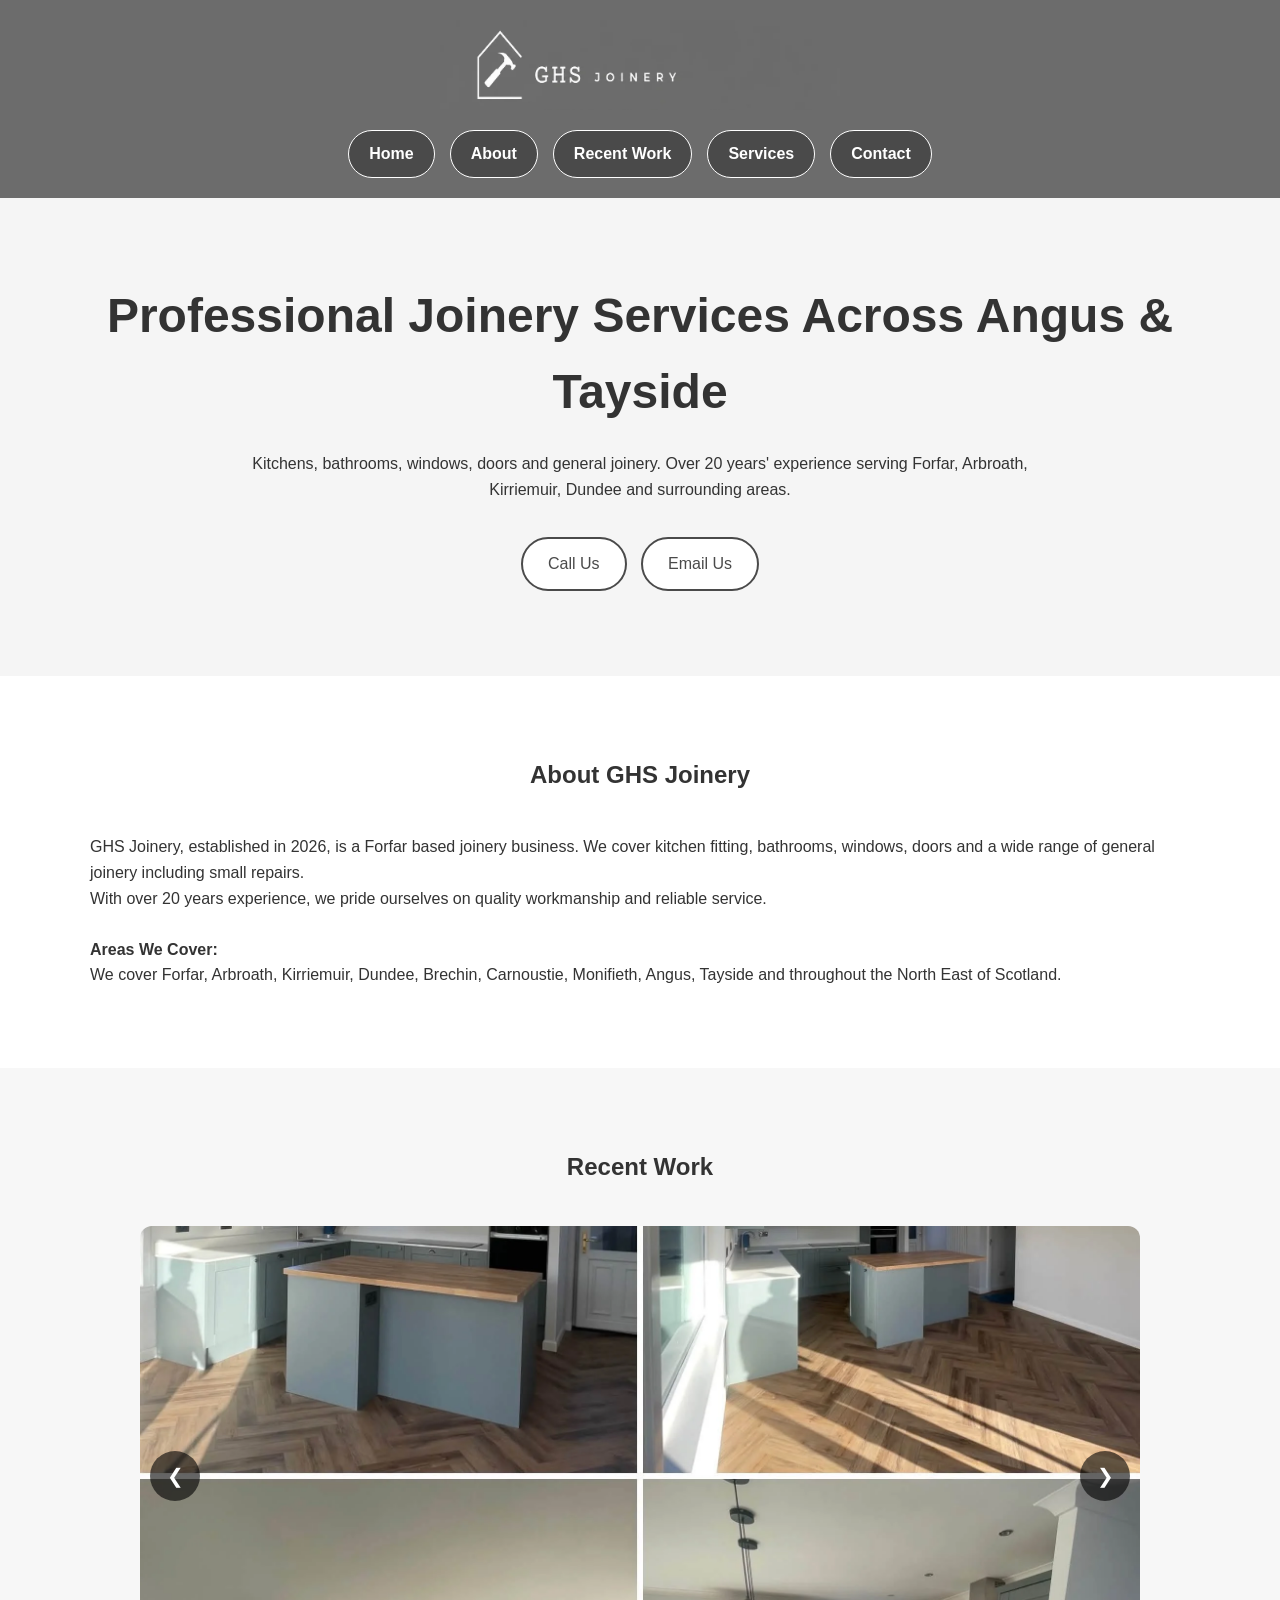
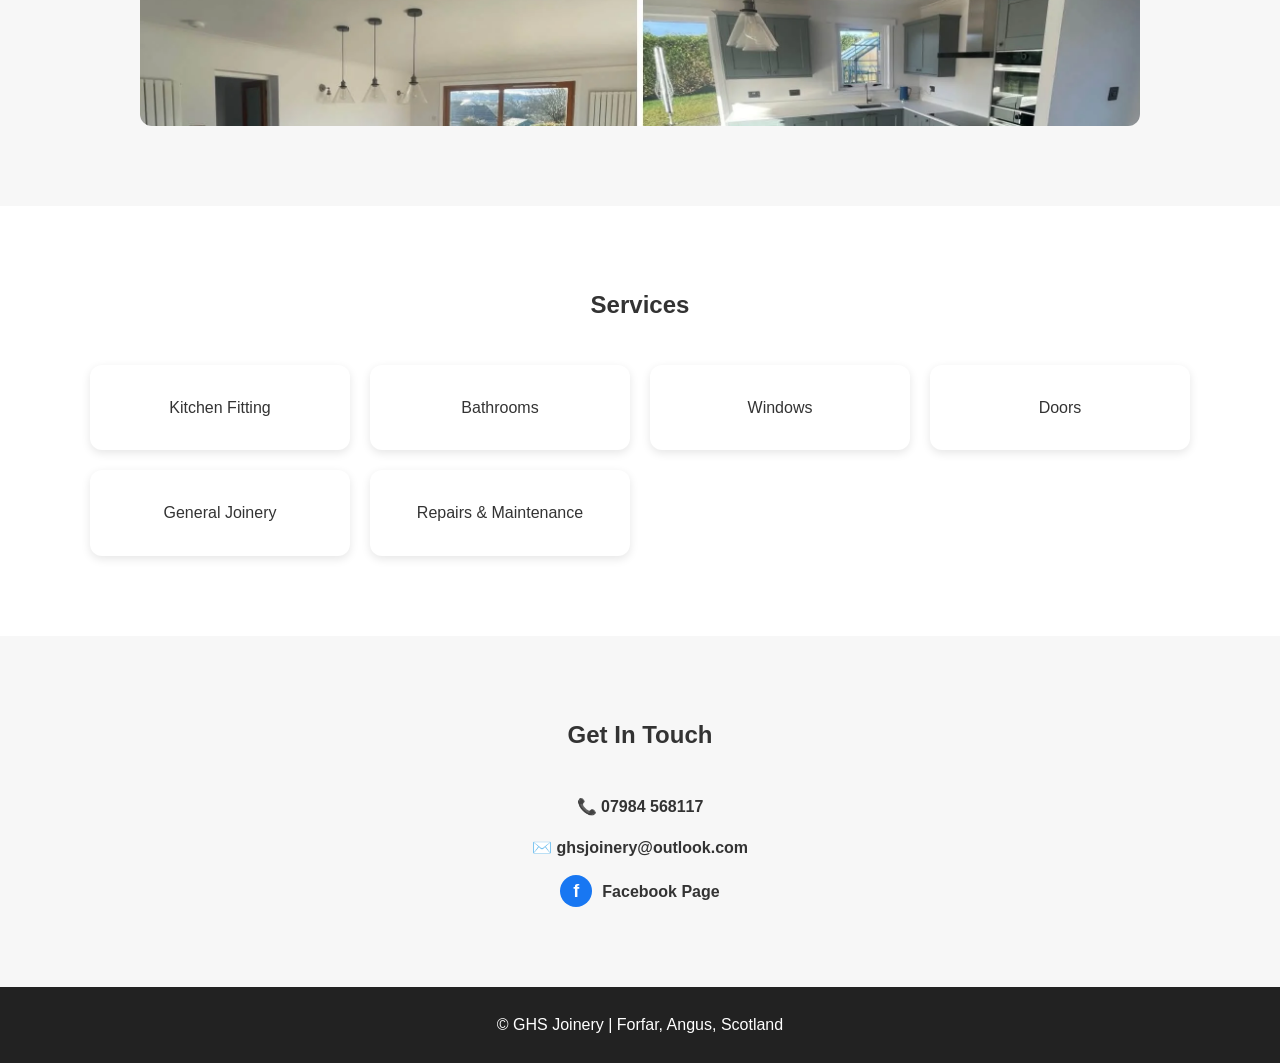
==== commit c9bb1ad5: "Update index.html" ====
--- a/index.html
+++ b/index.html
@@ -95,7 +95,7 @@
 
 
 
-<section id="gallery" class="section">
+<section id="gallery" class="section grey">
 
     <div class="container">
 
@@ -138,7 +138,7 @@
 
 </section>
     
-  <section id="services" class="section grey">
+  <section id="services" class="section">
 
     <div class="container">
 
